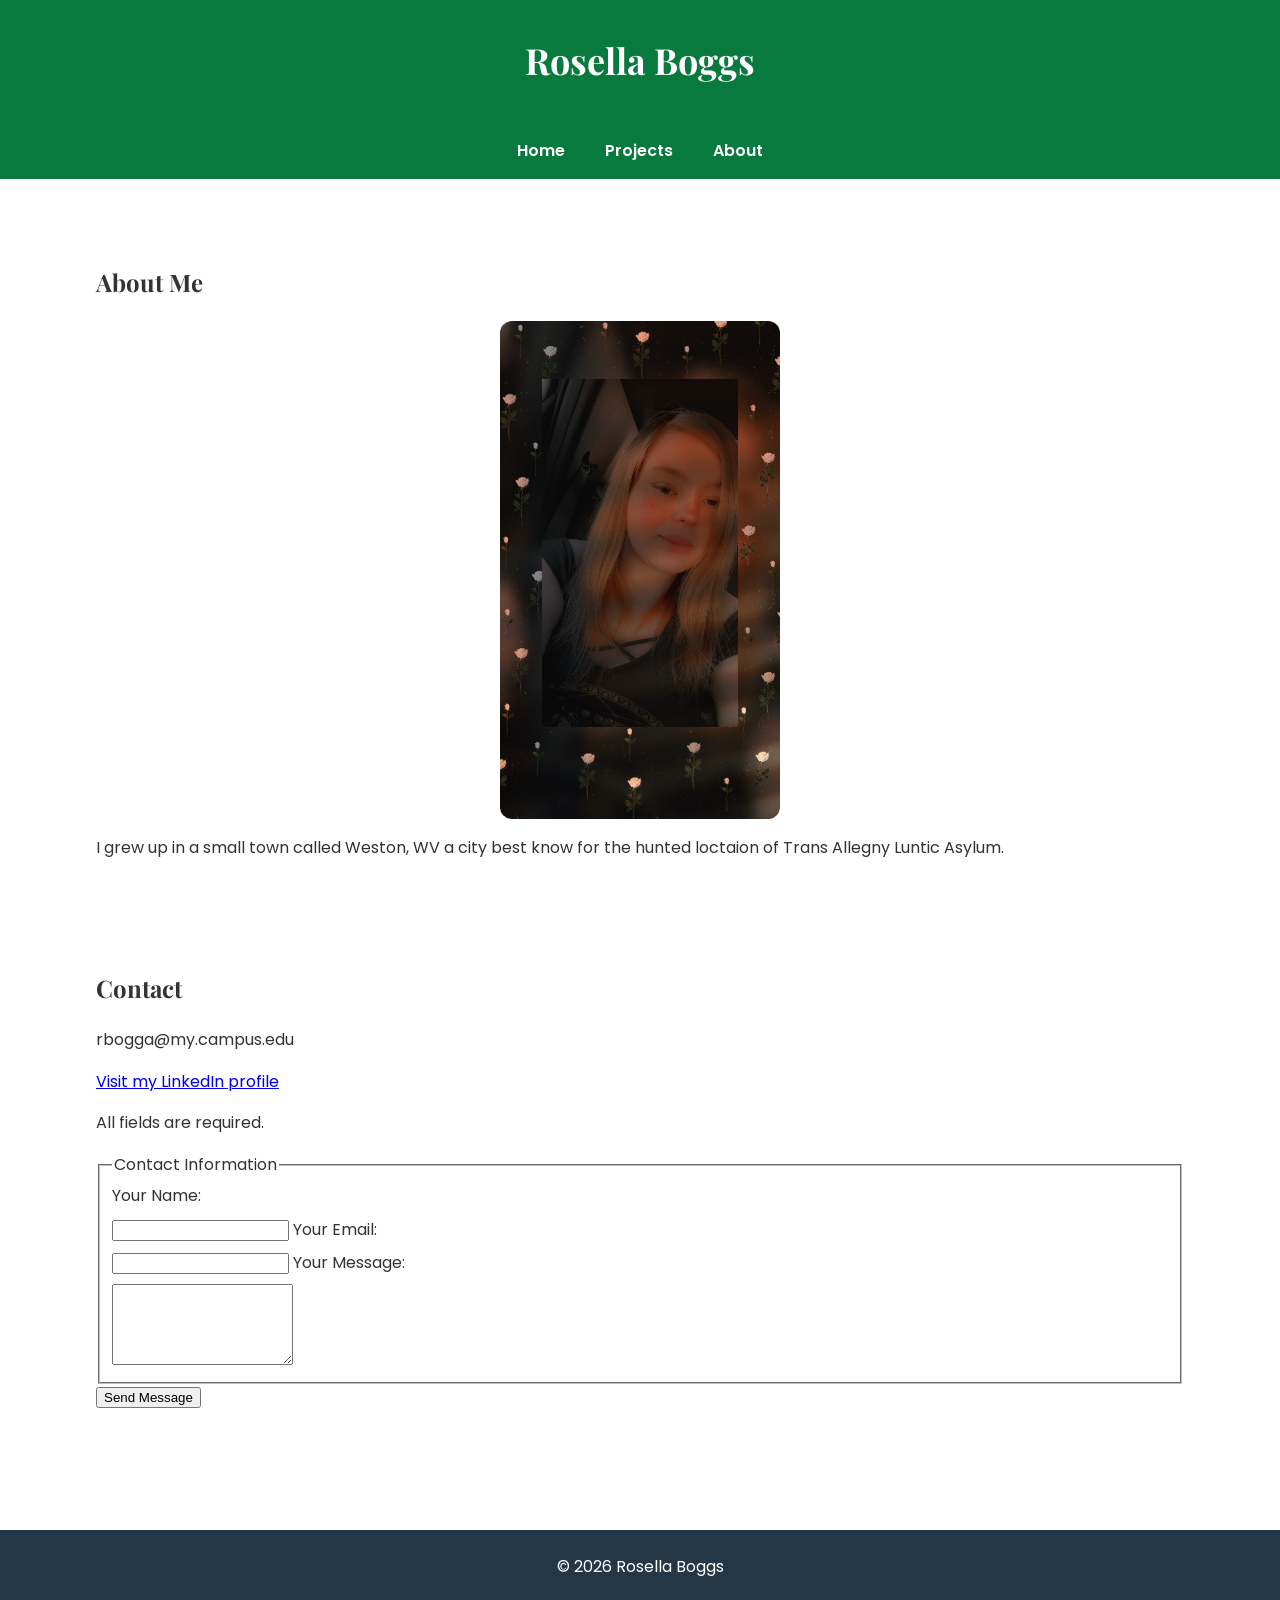
==== Web Develpment Project/L4_student_files/START_site/about.html @ 3862e6f9 "Add novalidate attribute to the form element" ====
<!DOCTYPE html>
<html lang="en">
<head>
  <meta charset="UTF-8">
  <meta name="viewport" content="width=device-width, initial-scale=1.0">
  <title>About</title>
  <link rel="stylesheet" href="style.css">
</head>
<body>
  <header>
    <h1>Rosella Boggs</h1>
  </header>
  <nav>
     <ul>
      <li><a href="index.html">Home</a></li>
      <li><a href="projects.html">Projects</a></li>
      <li><a href="about.html">About</a></li>
    </ul>
  </nav>
  <main>
    <section>
      <h2>About Me</h2>
      <img src="images/Snapchat-322236450.jpg" alt="Rosella facing foward smiling">
      <p> I grew up in a small town called Weston, WV a city best know for the hunted loctaion of Trans Allegny Luntic Asylum.</p>
      <div id="more-content" hidden>
      <h3>My Skills</h3>
      <ul>
        <li>Coding</li>
        <li>Computer Repair</li>
        <li>Graphic Design</li>
      </ul>
      <h3>My Hobbies</h3>
      <ul>
        <li>Coding</li>
        <li>Car Mechanics 
        <li>Gaming</li>
        </li>
      </ul>
</div>
    </section>
    <section>
      <h2>Contact</h2>
      <p>rbogga@my.campus.edu</p>
     <p>
  <a href="https://www.linkedin.com/in/rosella-boggs-51a8893aa/">
    Visit my LinkedIn profile
  </a>
</p>

  <form novalidate>
  <p id="form-instructions">All fields are required.</p>
      <fieldset>
    <legend>Contact Information</legend>
<label for="name">Your Name:</label>
        <span id="name-error" class="error-message" aria-live="polite"></span>
<input
  type="text"
  id="name"
  name="name"
  required
  aria-describedby="form-instructions"
>

<label for="email">Your Email:</label>
        <span id="email-error" class="error-message" aria-live="polite"></span>
<input
  type="email"
  id="email"
  name="email"
  required
  aria-describedby="form-instructions"
>

<label for="message">Your Message:</label>
        <span id="message-error" class="error-message" aria-live="polite"></span>
<textarea
  id="message"
  name="message"
  rows="5"
  required
  aria-describedby="form-instructions"
></textarea>
</fieldset>
<button type="submit">Send Message</button>
</form>
    </section>
  </main>
  <footer>
   <p>&copy; 2026 Rosella Boggs</p>
  </footer>
  <script src="script.js"></script>
  <button id="toggle-button" type="button">Show More</button>
</body>
</html>
---- Web Develpment Project/L4_student_files/START_site/style.css ----
@import url('https://fonts.googleapis.com/css2?family=Playfair+Display:wght@500;600;700&family=Poppins:wght@400;500;600&display=swap');

/* Color palette and spacing */
:root {
    --primary-color: #0b0b0b;
    --secondary-color: #087a3e;
    --background-color: #ffffff;
    --text-color: #333333;
    --white: #ffffff;

  --spacing: 8px;
}

/* Basic page styling */
* {
  box-sizing: border-box;
}

body {
  font-family: 'Poppins', sans-serif;
  background-color: var(--background-color);
  color: var(--text-color);
  margin: 0;
  line-height: 1.6;
}

h1, h2, h3 {
  font-family: 'Playfair Display', serif;
}

header {
  background-color: var(--secondary-color);
  color: var(--white);
  text-align: center;
  padding: 32px 16px;
}

header h1 {
  margin: 0;
  font-size: 36px;
}

main {
  max-width: 1200px;
  margin: 0 auto;
  padding: 32px 24px;
}

section {
  background-color: var(--white);
  padding: 24px;
  margin-bottom: 24px;
  border-radius: 8px;
}

/* Navigation styling */
nav {
  background-color: var(--secondary-color);
  padding: 16px;
}

nav ul {
  list-style: none;
  display: flex;
  justify-content: center;
  gap: 32px;
  margin: 0;
  padding: 0;
}

nav a {
  text-decoration: none;
 color: var(--white);
  font-weight: 600;
}

nav a:hover {
  color: var(--white);
  text-decoration: underline;
}



/* Profile image */
img {
  max-width: 100%;
  width: 280px;
  height: auto;
  display: block;
  margin: 16px auto;
  border-radius: 12px;
}

/* Footer */
footer {
  background-color:#243746;
  color: var(--white);
  text-align: center;
  padding: 24px;
  margin-top: 32px;
}

footer p {
  margin: 0;
}

/* Class selector */
.content-section {
  border-left: 5px solid var(--secondary-color);
}

/* ID selector */
#welcome {
  text-align: center;
}

/* Mobile devices */
@media screen and (max-width: 600px) {

  header h1 {
    font-size: 28px;
  }

  nav ul {
    flex-direction: column;
    align-items: center;
    gap: 16px;
  }

  main {
    padding: 16px;
  }

  section {
    padding: 16px;
  }

  img {
    width: 100%;
    max-width: 280px;
  }

}

/* Tablet devices */
@media screen and (min-width: 601px) and (max-width: 900px) {

  main {
    padding: 24px;
  }

  nav ul {
    gap: 24px;
  }

  section {
    padding: 24px;
  }

}

/* Desktop devices */
@media screen and (min-width: 901px) {

  main {
    padding: 40px 32px;
  }

  nav ul {
    gap: 40px;
  }

}

.project-card {
  background-color: var(--white);
  padding: 24px;
  margin: 24px 0;
  border-radius: 8px;
  border: 2px solid var(--secondary-color);
}
.project-card h3 {
  margin-bottom: 8px;
}

.project-card p {
  margin-top: 0;
}

.error-message {
  color: #b00020;
  display: block;
  font-size: 14px;
  margin-bottom: 8px;
}

input[aria-invalid="true"],
textarea[aria-invalid="true"] {
  border: 2px solid #b00020;
}
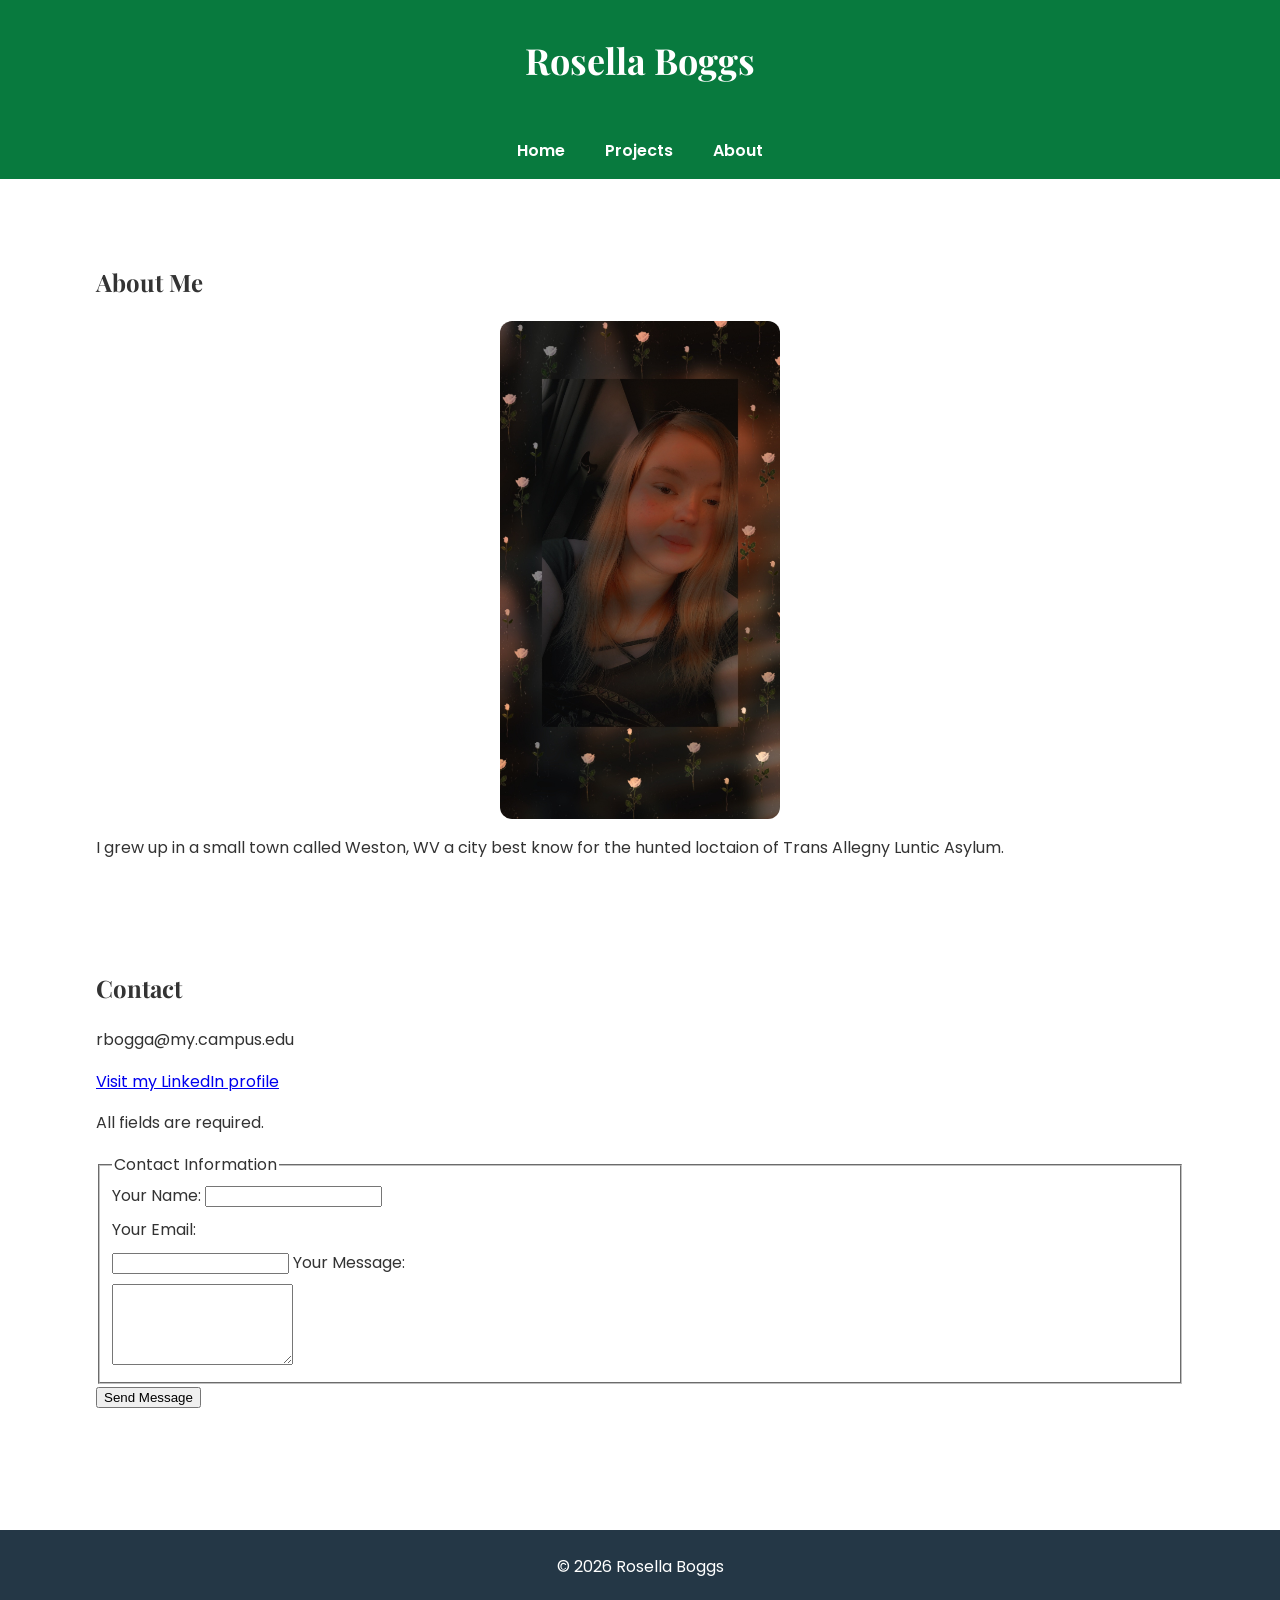
==== commit 512cac19: "Improve accessibility for name input field Updated aria-describedby attribute to include name-error " ====
--- a/Web Develpment Project/L4_student_files/START_site/about.html
+++ b/Web Develpment Project/L4_student_files/START_site/about.html
@@ -52,14 +52,14 @@
       <fieldset>
     <legend>Contact Information</legend>
 <label for="name">Your Name:</label>
-        <span id="name-error" class="error-message" aria-live="polite"></span>
 <input
   type="text"
   id="name"
   name="name"
   required
-  aria-describedby="form-instructions"
+  aria-describedby="form-instructions name-error"
 >
+<span id="name-error" class="error-message" aria-live="polite"></span>
 
 <label for="email">Your Email:</label>
         <span id="email-error" class="error-message" aria-live="polite"></span>
@@ -88,7 +88,7 @@
   <footer>
    <p>&copy; 2026 Rosella Boggs</p>
   </footer>
-  <script src="script.js"></script>
   <button id="toggle-button" type="button">Show More</button>
+   <script src="script.js"></script>
 </body>
 </html>
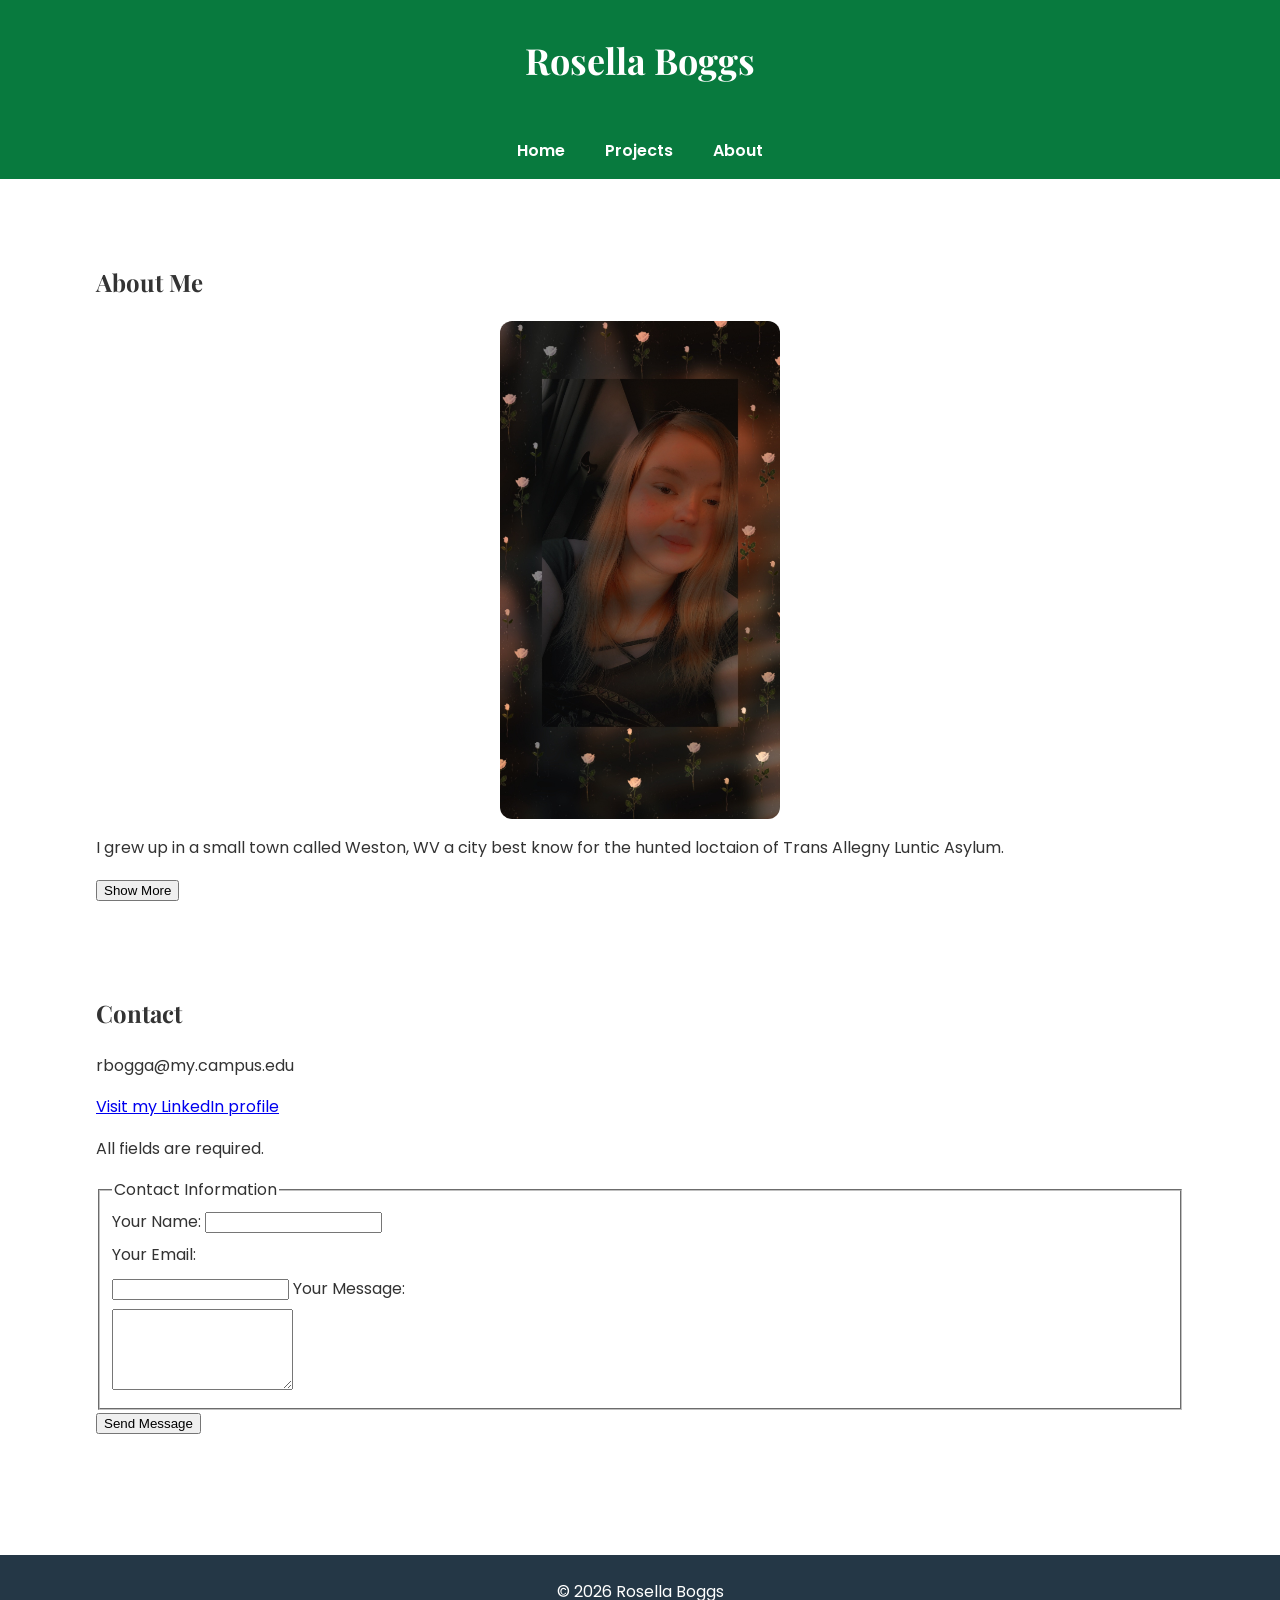
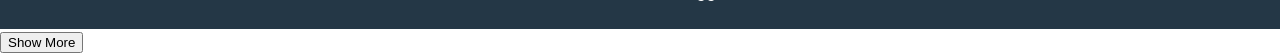
==== commit d0e4e86e: "Add toggle button to about.html" ====
--- a/Web Develpment Project/L4_student_files/START_site/about.html
+++ b/Web Develpment Project/L4_student_files/START_site/about.html
@@ -37,6 +37,7 @@
         </li>
       </ul>
 </div>
+   <button id="toggle-button" type="button">Show More</button>
     </section>
     <section>
       <h2>Contact</h2>
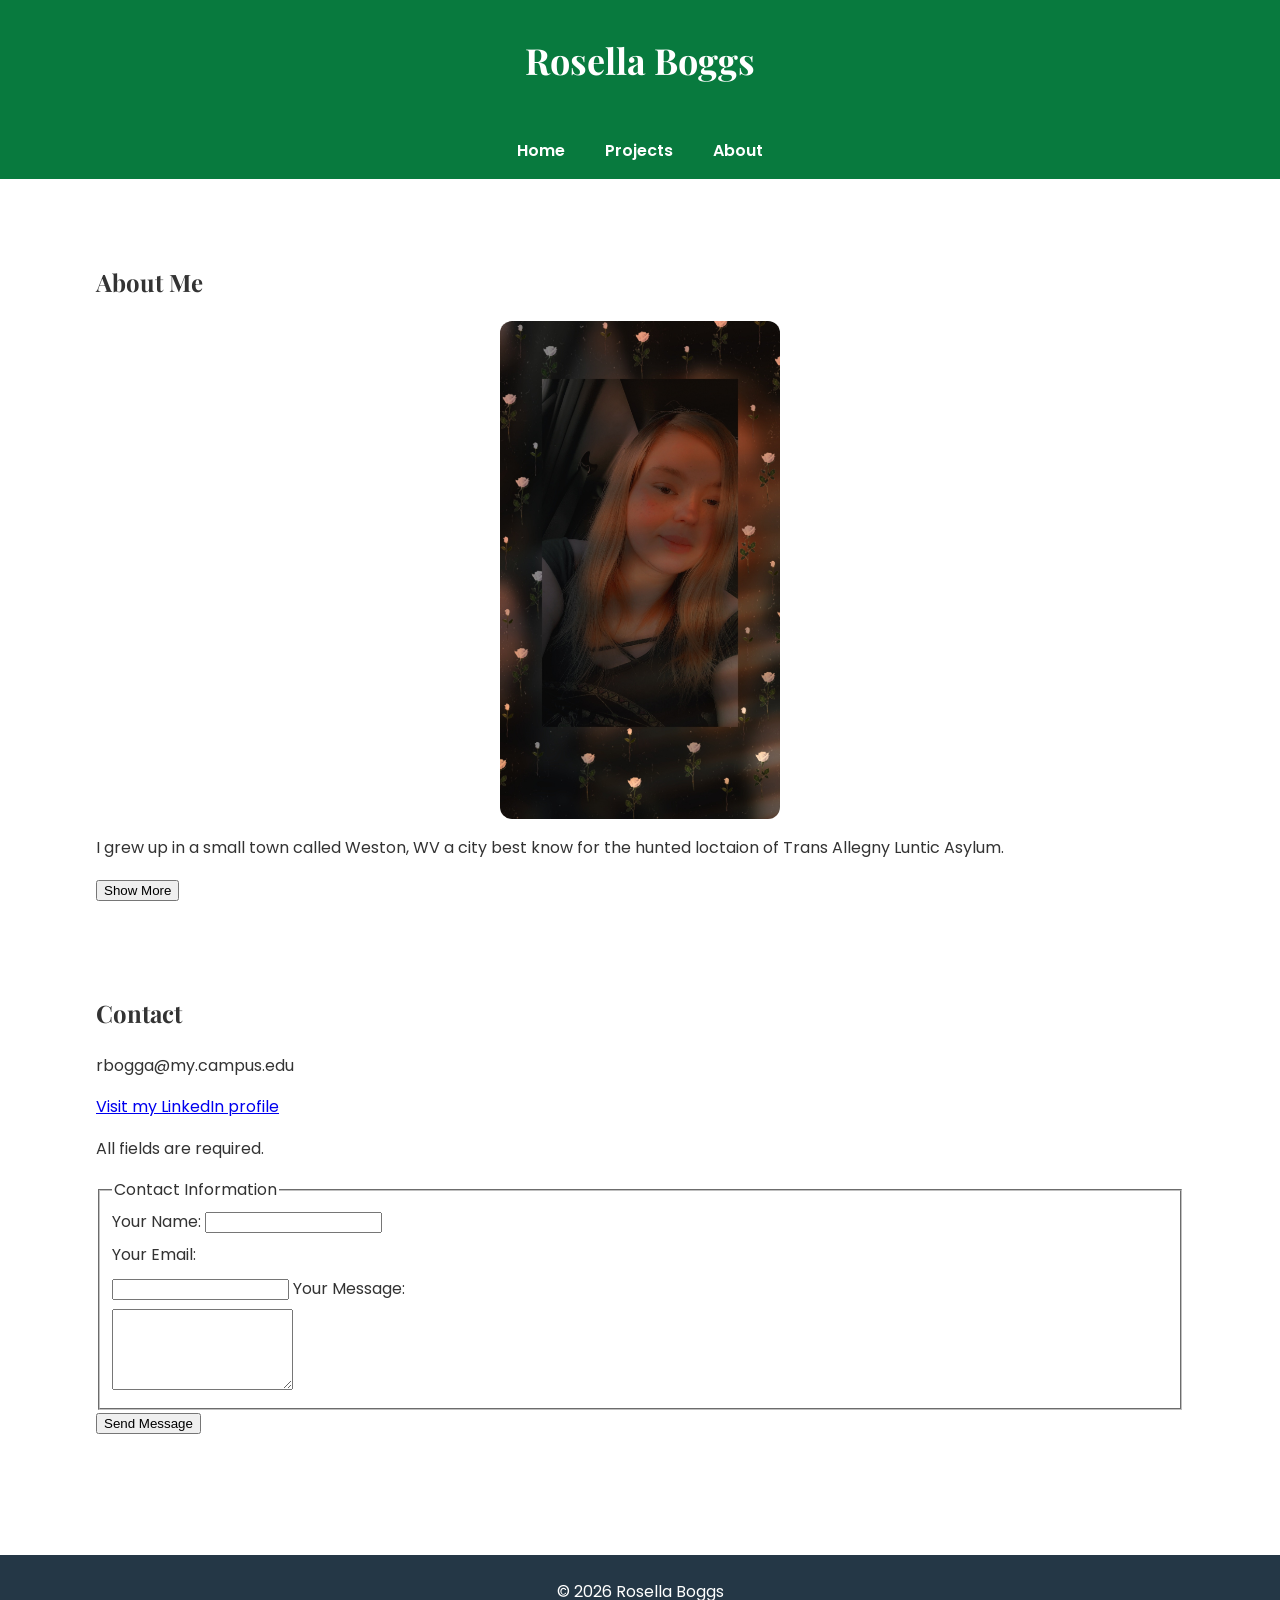
==== commit 4d6a5756: "Update about.html" ====
--- a/Web Develpment Project/L4_student_files/START_site/about.html
+++ b/Web Develpment Project/L4_student_files/START_site/about.html
@@ -89,7 +89,6 @@
   <footer>
    <p>&copy; 2026 Rosella Boggs</p>
   </footer>
-  <button id="toggle-button" type="button">Show More</button>
    <script src="script.js"></script>
 </body>
 </html>
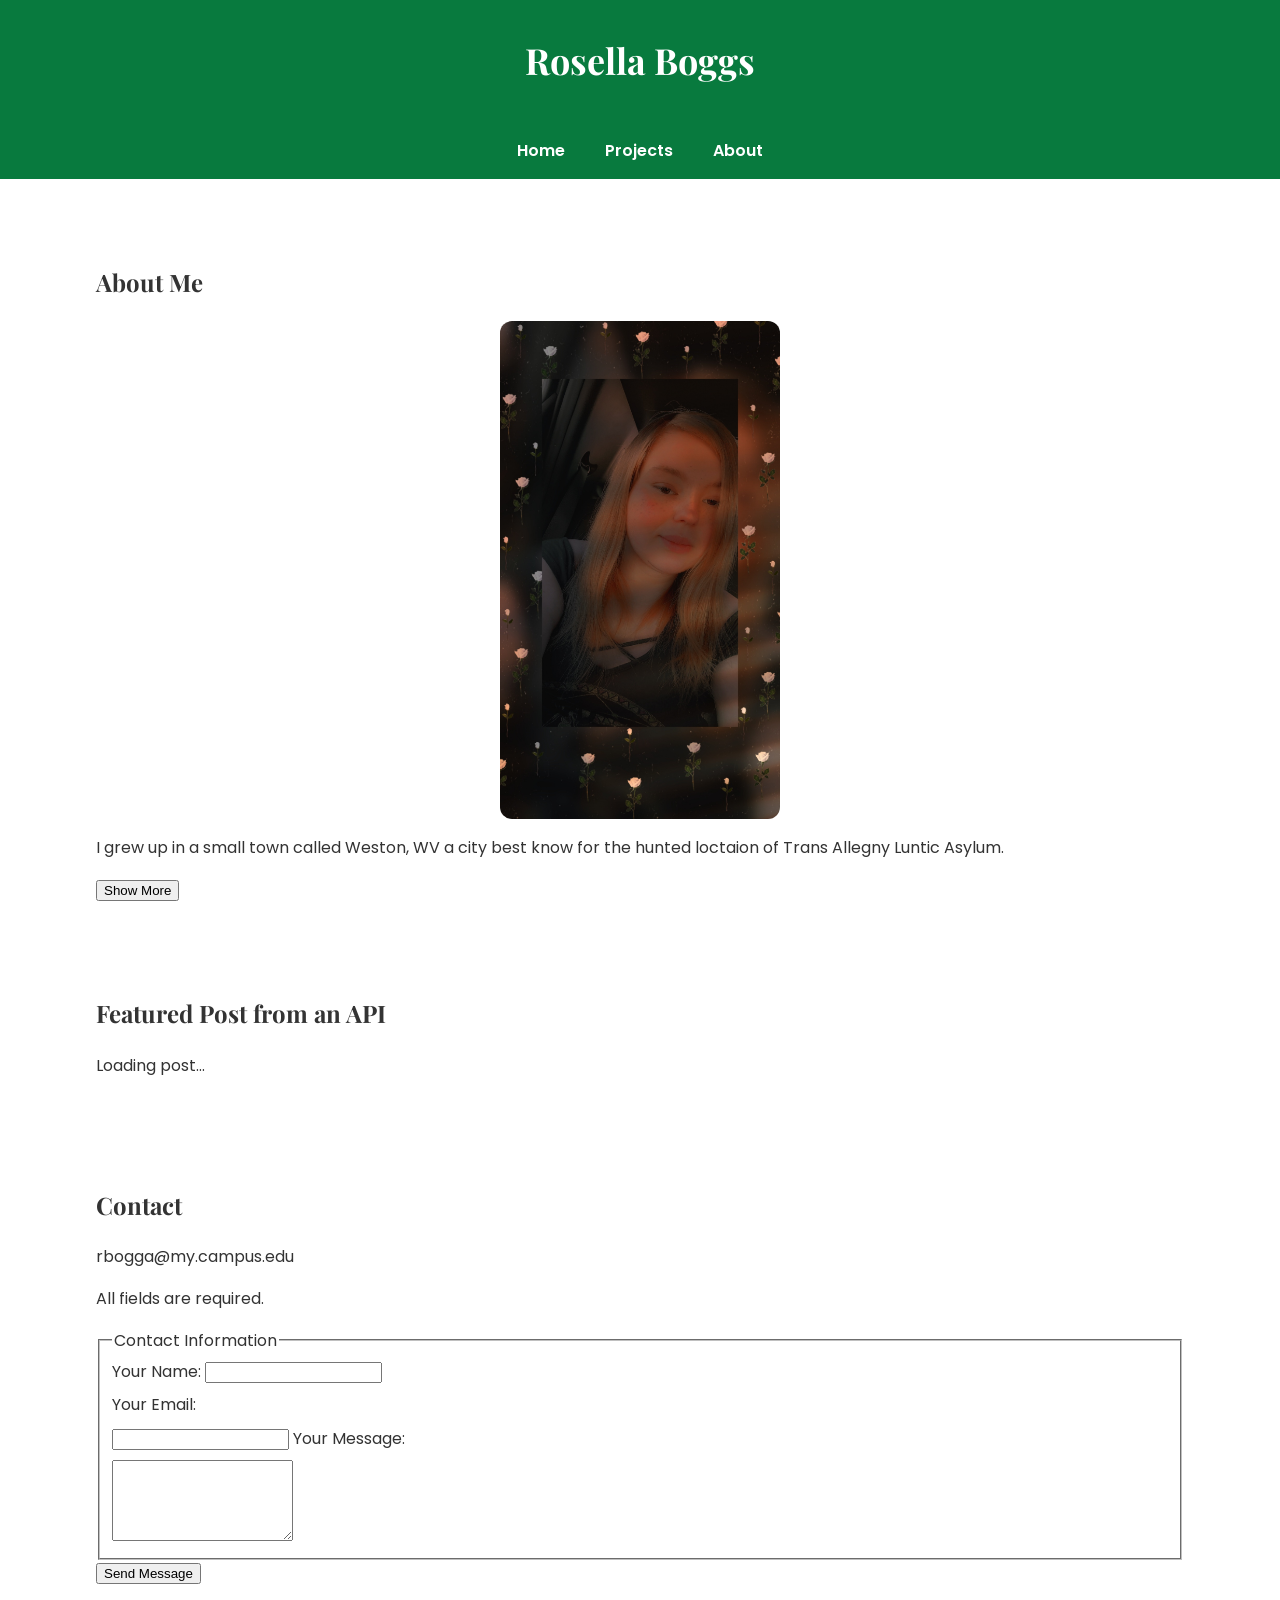
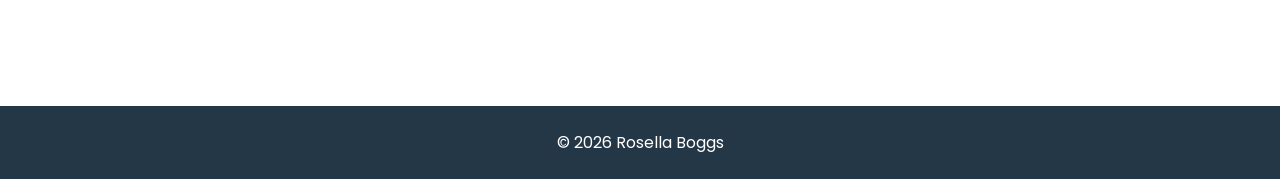
==== commit 98ca8846: "Add featured post section and update contact info Added a section for featured posts from an API and" ====
--- a/Web Develpment Project/L4_student_files/START_site/about.html
+++ b/Web Develpment Project/L4_student_files/START_site/about.html
@@ -38,15 +38,18 @@
       </ul>
 </div>
    <button id="toggle-button" type="button">Show More</button>
-    </section>
-    <section>
-      <h2>Contact</h2>
-      <p>rbogga@my.campus.edu</p>
-     <p>
-  <a href="https://www.linkedin.com/in/rosella-boggs-51a8893aa/">
-    Visit my LinkedIn profile
-  </a>
-</p>
+ </section>
+
+<section>
+  <h2>Featured Post from an API</h2>
+  <div id="api-content">
+    <p>Loading post...</p>
+  </div>
+</section>
+
+<section>
+  <h2>Contact</h2>
+  <p>rbogga@my.campus.edu</p>
 
   <form novalidate>
   <p id="form-instructions">All fields are required.</p>
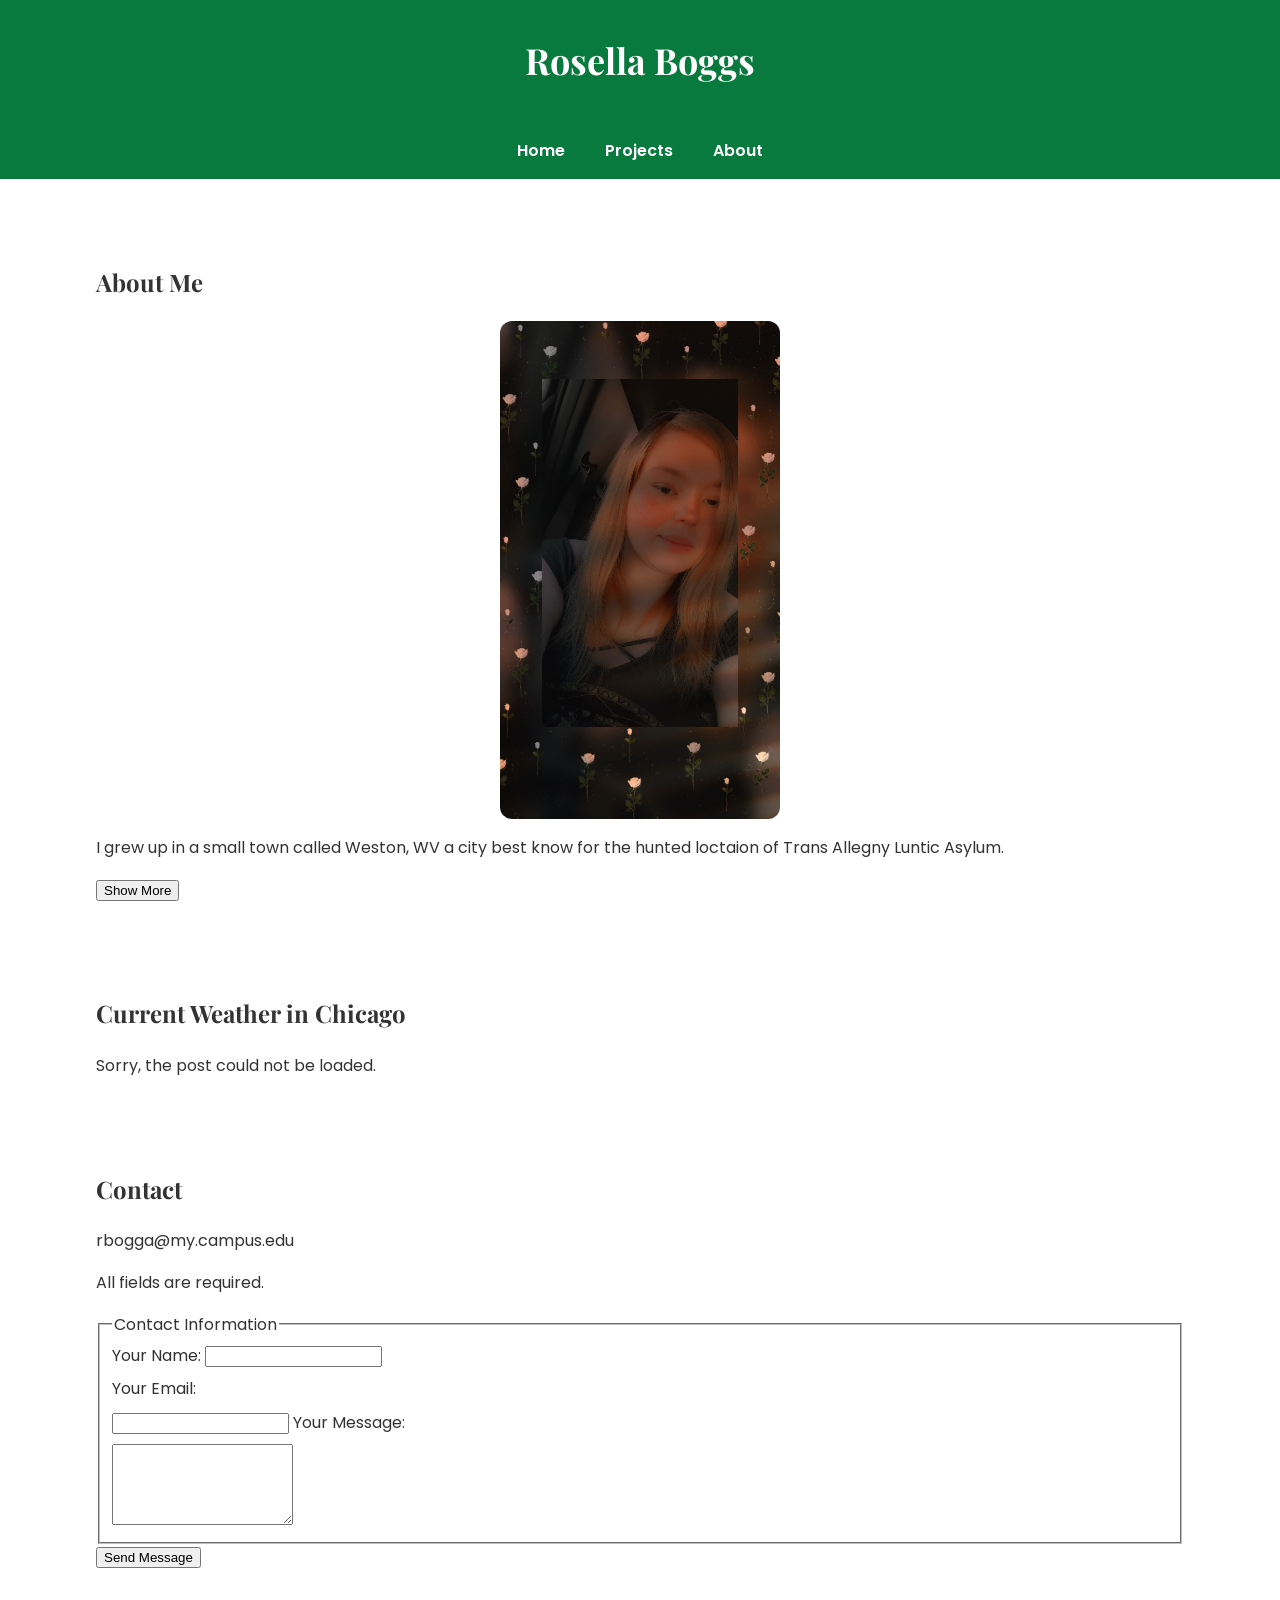
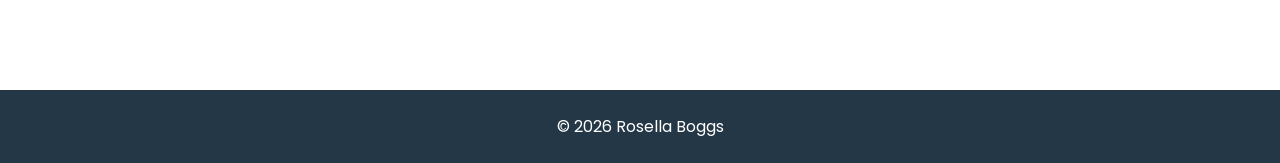
==== commit fc43c2c4: "Update section heading and loading message in about.html" ====
--- a/Web Develpment Project/L4_student_files/START_site/about.html
+++ b/Web Develpment Project/L4_student_files/START_site/about.html
@@ -41,12 +41,11 @@
  </section>
 
 <section>
-  <h2>Featured Post from an API</h2>
+  <h2>Current Weather in Chicago</h2>
   <div id="api-content">
-    <p>Loading post...</p>
+    <p>Loading current weather...</p>
   </div>
 </section>
-
 <section>
   <h2>Contact</h2>
   <p>rbogga@my.campus.edu</p>
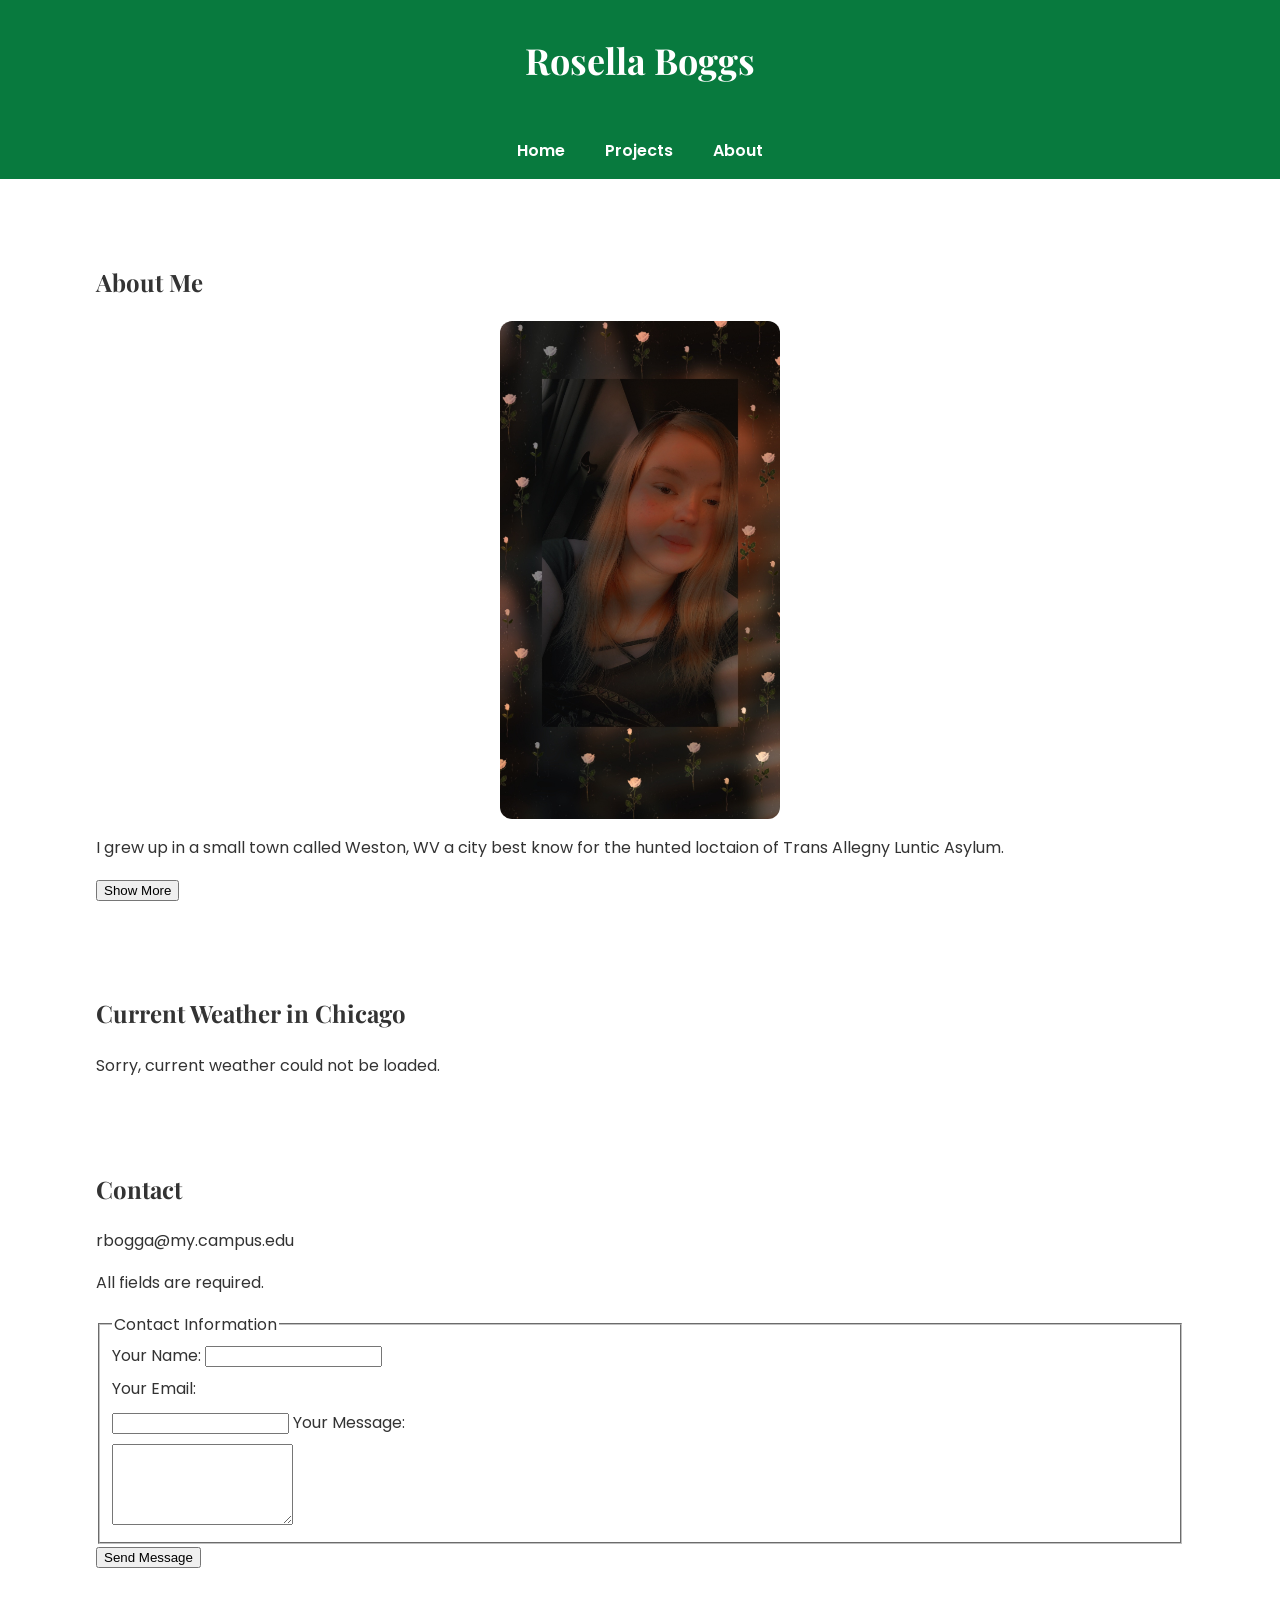
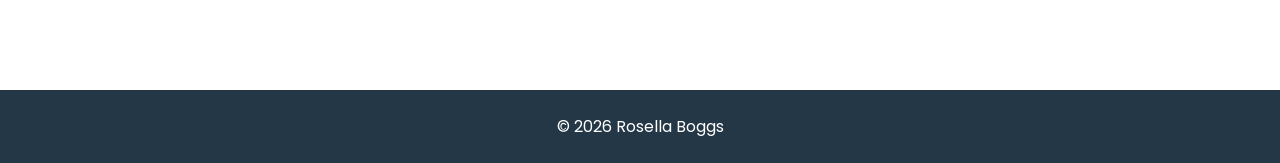
==== commit beb017dc: "Update about.html" ====
--- a/Web Develpment Project/L4_student_files/START_site/about.html
+++ b/Web Develpment Project/L4_student_files/START_site/about.html
@@ -91,6 +91,6 @@
   <footer>
    <p>&copy; 2026 Rosella Boggs</p>
   </footer>
-   <script src="script.js"></script>
+   <script src="script.js?v=2"></script>
 </body>
 </html>
